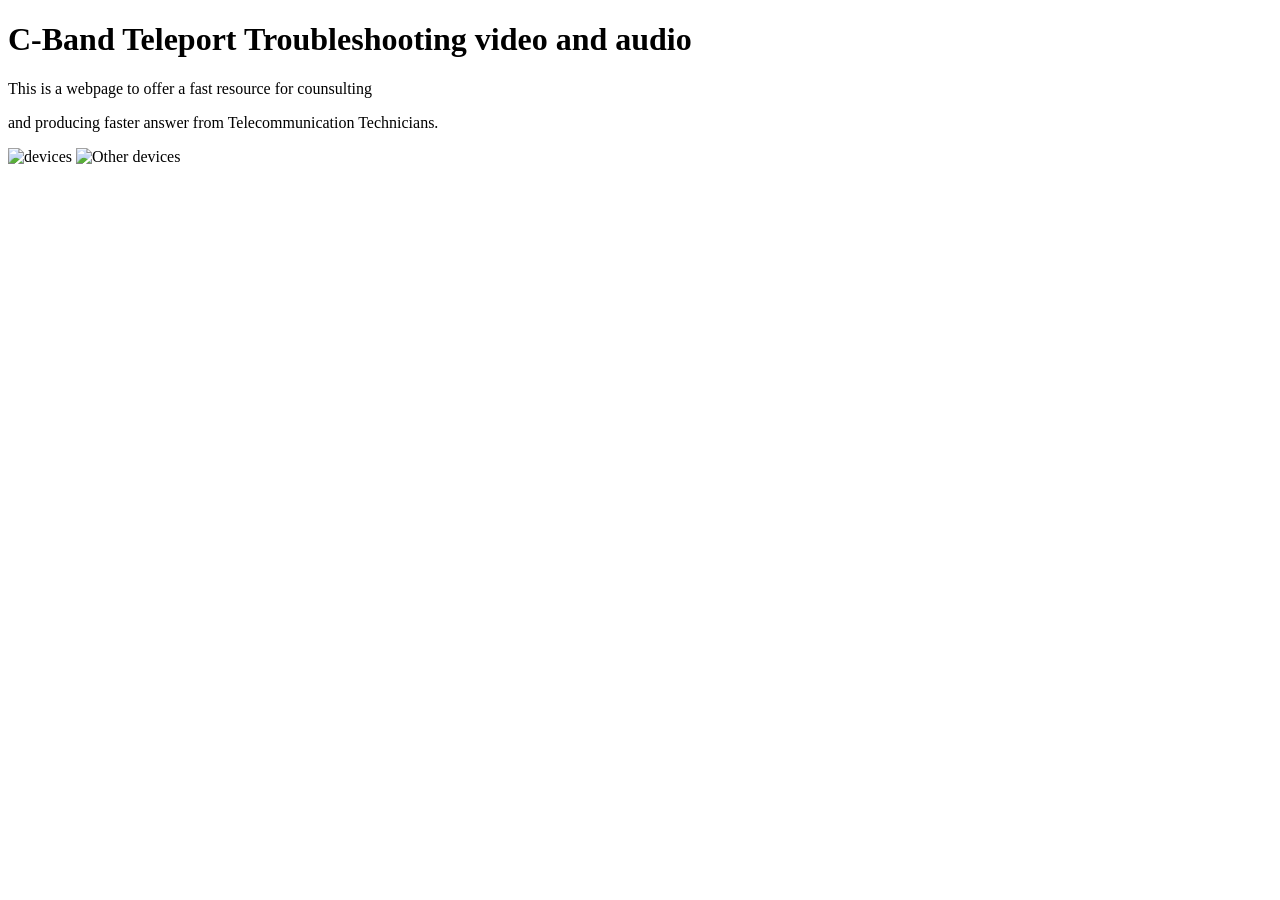
==== index.html @ 608f857e "feat: initial project setup and directory structure for week 2" ====
<!doctype html>
<html lang="en">
  <head>
    <meta charset="UTF-8" />
    <meta name="viewport" content="width=device-width, initial-scale=1.0" />
    <title>C-Band Teleport Troubleshooting video and audio</title>

    <link rel="preconnect" href="https://fonts.googleapis.com" />
    <link rel="preconnect" href="https://fonts.gstatic.com" crossorigin />
    <link
      href="https://fonts.googleapis.com/css2?family=Inter:wght@400;600;700&display=swap"
      rel="stylesheet"
    />

    <link rel="stylesheet" href="./src/css/variables.css" />
    <link rel="stylesheet" href="./src/css/main.css" />
  </head>
  <body>
    <h1>C-Band Teleport Troubleshooting video and audio</h1>
    <p>This is a webpage to offer a fast resource for counsulting</p>
    <p>and producing faster answer from Telecommunication Technicians.</p>

    <img src="./public/assets/images/xxx.jpg" alt="devices" />
    <img src="./public/assets/images/xx1,jpg" alt="Other devices" />
  </body>
</html>
---- src/css/variables.css ----
:root {
    --font-primary: 'Inter', sans-serif;
    --bg-dark: #0A192F;
    --card-bg: #1E293B;
    --text-light: #F8FAFC;
    --accent-blue: #0EA5E9;
    --status-ok: #10B981;
    --status-warning: #F59E0B;
    --status-error: #EF4444;
}
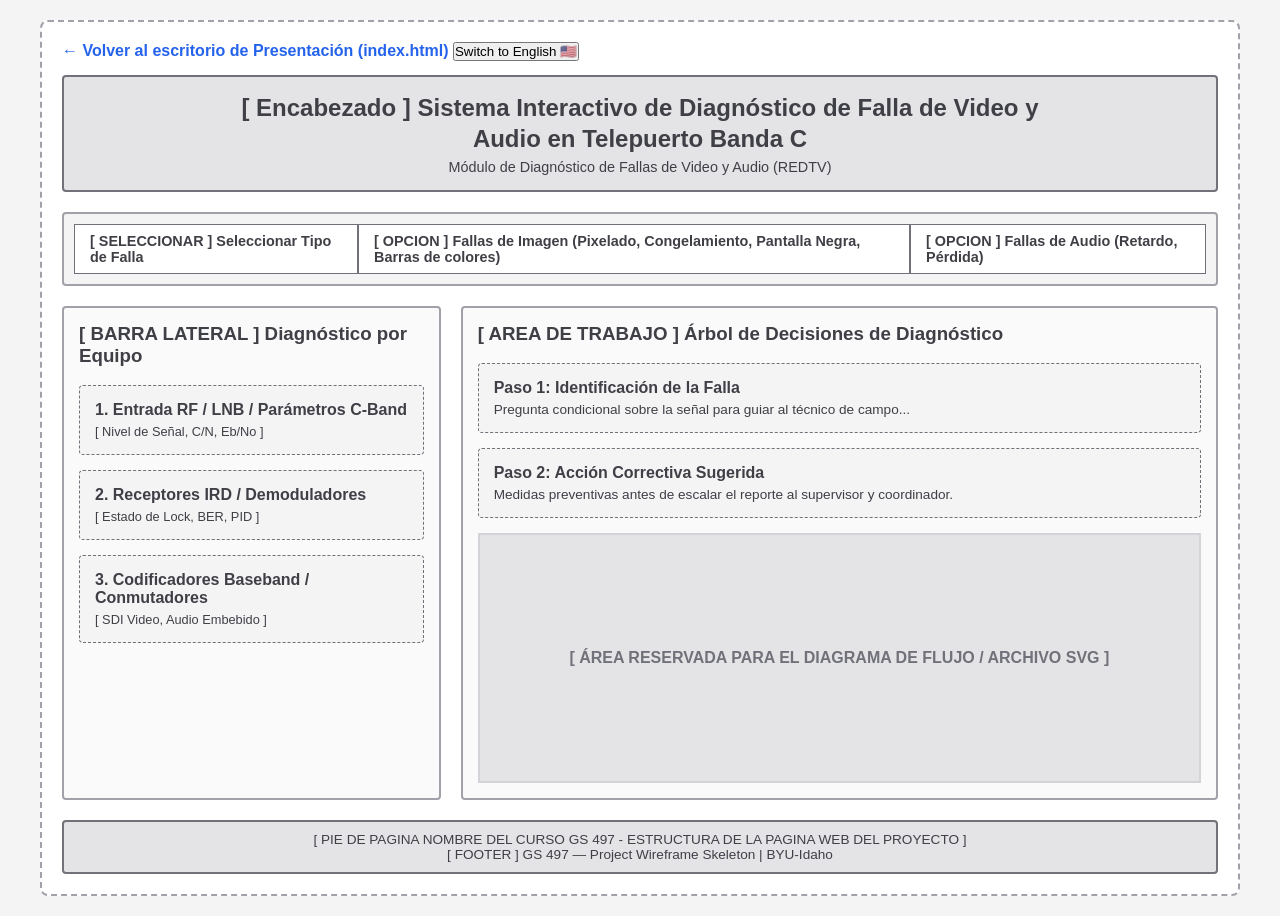
==== commit 8f8111fb: "fix: update index.html with complete wireframe and styles" ====
--- a/index.html
+++ b/index.html
@@ -1,26 +1,217 @@
 <!doctype html>
-<html lang="en">
+<html lang="es">
   <head>
     <meta charset="UTF-8" />
     <meta name="viewport" content="width=device-width, initial-scale=1.0" />
-    <title>C-Band Teleport Troubleshooting video and audio</title>
-
-    <link rel="preconnect" href="https://fonts.googleapis.com" />
-    <link rel="preconnect" href="https://fonts.gstatic.com" crossorigin />
-    <link
-      href="https://fonts.googleapis.com/css2?family=Inter:wght@400;600;700&display=swap"
-      rel="stylesheet"
-    />
-
-    <link rel="stylesheet" href="./src/css/variables.css" />
-    <link rel="stylesheet" href="./src/css/main.css" />
+    <title>Wireframe / Skeleton Layout — C-Band Teleport Webpage</title>
+    <link rel="stylesheet" href="./src/css/framestyle.css" />
   </head>
   <body>
-    <h1>C-Band Teleport Troubleshooting video and audio</h1>
-    <p>This is a webpage to offer a fast resource for counsulting</p>
-    <p>and producing faster answer from Telecommunication Technicians.</p>
-
-    <img src="./public/assets/images/xxx.jpg" alt="devices" />
-    <img src="./public/assets/images/xx1,jpg" alt="Other devices" />
+    <div class="wireframe-container">
+      <!-- Barra Superior: Enlace y Botón Conmutador de Idioma -->
+      <div class="top-bar">
+        <a
+          href="./index.html"
+          class="back-link"
+          data-es="&larr; Volver al escritorio de Presentación (index.html)"
+          data-en="&larr; Back to Presentation Dashboard (index.html)"
+          >&larr; Volver al Dashboard de Presentación (index.html)</a
+        >
+
+        <button id="lang-toggle" class="lang-btn">Switch to English 🇺🇸</button>
+      </div>
+
+      <!-- Encabezado Principal -->
+      <header>
+        <h2
+          data-es="[ Encabezado ] Sistema Interactivo de Diagnóstico de Falla de Video y Audio en Telepuerto Banda C"
+          data-en="[ HEADER ] C-Band Teleport Interactive Troubleshooting of Video and Audio System"
+        >
+          [ HEADER ] Sistema Interactivo de Diagnóstico de Telepuerto Banda C
+        </h2>
+        <p
+          style="font-size: 0.9rem; margin-top: 5px"
+          data-es="Módulo de Diagnóstico de Fallas de Video y Audio (REDTV)"
+          data-en="Video & Audio Fault Diagnostics Module (REDTV)"
+        >
+          Módulo de Diagnóstico de Fallas de Video y Audio (REDTV)
+        </p>
+      </header>
+
+      <!-- Barra de Navegación / Categorías -->
+      <nav>
+        <div
+          class="nav-item"
+          data-es="[ SELECCIONAR ] Seleccionar Tipo de Falla"
+          data-en="[ SELECTOR ] Select Fault Type"
+        >
+          [ SELECTOR ] Seleccionar Tipo de Falla
+        </div>
+        <div
+          class="nav-item"
+          data-es="[ OPCION ] Fallas de Imagen (Pixelado, Congelamiento, Pantalla Negra, Barras de colores)"
+          data-en="[ OPTION ] Image Faults (Pixelation, Frozen, Black Screen, Color Bars)"
+        >
+          [ OPTION ] Fallas de Imagen (Pixelado, Congelamiento, Pantalla Negra)
+        </div>
+        <div
+          class="nav-item"
+          data-es="[ OPCION ] Fallas de Audio (Retardo, Pérdida)"
+          data-en="[ OPTION ] Audio Faults (Delay, Loss)"
+        >
+          [ OPTION ] Fallas de Audio (Retardo, Pérdida)
+        </div>
+      </nav>
+
+      <!-- Estructura Principal -->
+      <div class="main-grid">
+        <!-- Panel Izquierdo: Selección de Equipo RF / Baseband -->
+        <aside class="sidebar">
+          <h3
+            data-es="[ BARRA LATERAL ] Diagnóstico por Equipo"
+            data-en="[ SIDEBAR ] Equipment Diagnostics"
+          >
+            [ SIDEBAR ] Diagnóstico por Equipo
+          </h3>
+          <br />
+          <div class="wireframe-box">
+            <strong
+              data-es="1. Entrada RF / LNB / Parámetros C-Band"
+              data-en="1. RF Input / LNB / C-Band Parameters"
+              >1. Entrada RF / LNB / Parámetros C-Band</strong
+            >
+            <p
+              style="font-size: 0.8rem; margin-top: 5px"
+              data-es="[ Nivel de Señal, C/N, Eb/No ]"
+              data-en="[ Signal Level, C/N, Eb/No ]"
+            >
+              [ Nivel de Señal, C/N, Eb/No ]
+            </p>
+          </div>
+          <div class="wireframe-box">
+            <strong
+              data-es="2. Receptores IRD / Demoduladores"
+              data-en="2. IRD Receivers / Demodulators"
+              >2. Receptores IRD / Demoduladores</strong
+            >
+            <p
+              style="font-size: 0.8rem; margin-top: 5px"
+              data-es="[ Estado de Lock, BER, PID ]"
+              data-en="[ Lock Status, BER, PID ]"
+            >
+              [ Estado de Lock, BER, PID ]
+            </p>
+          </div>
+          <div class="wireframe-box">
+            <strong
+              data-es="3. Codificadores Baseband / Conmutadores"
+              data-en="3. Baseband Encoders / Switches"
+              >3. Codificadores Baseband / Conmutadores</strong
+            >
+            <p
+              style="font-size: 0.8rem; margin-top: 5px"
+              data-es="[ SDI Video, Audio Embebido ]"
+              data-en="[ SDI Video, Embedded Audio ]"
+            >
+              [ SDI Video, Audio Embebido ]
+            </p>
+          </div>
+        </aside>
+
+        <!-- Área Central: Flujo Interactivo de Diagnóstico -->
+        <main class="content-area">
+          <h3
+            data-es="[ AREA DE TRABAJO ] Árbol de Decisiones de Diagnóstico"
+            data-en="[ WORKFLOW AREA ] Decision Tree Workflow"
+          >
+            [ WORKFLOW AREA ] Árbol de Decisiones de Diagnóstico
+          </h3>
+          <br />
+          <div class="wireframe-box">
+            <h4
+              data-es="Paso 1: Identificación de la Falla"
+              data-en="Step 1: Fault Identification"
+            >
+              Paso 1: Identificación de la Falla
+            </h4>
+            <p
+              style="font-size: 0.85rem; margin-top: 5px"
+              data-es="Pregunta condicional sobre la señal para guiar al técnico de campo..."
+              data-en="Conditional signal question to guide the field technician..."
+            >
+              Pregunta condicional sobre la señal para guiar al técnico de
+              campo...
+            </p>
+          </div>
+
+          <div class="wireframe-box">
+            <h4
+              data-es="Paso 2: Acción Correctiva Sugerida"
+              data-en="Step 2: Suggested Corrective Action"
+            >
+              Paso 2: Acción Correctiva Sugerida
+            </h4>
+            <p
+              style="font-size: 0.85rem; margin-top: 5px"
+              data-es="Medidas preventivas antes de escalar el reporte al supervisor y coordinador."
+              data-en="Preventive measures prior to escalating issue to supervision."
+            >
+              Medidas preventivas antes de escalar el reporte al supervisor y
+              coordinador.
+            </p>
+          </div>
+
+          <!-- Espacio Reservado para el Diagrama -->
+          <div
+            class="diagram-placeholder"
+            data-es="[ ÁREA RESERVADA PARA EL DIAGRAMA DE FLUJO / ARCHIVO SVG ]"
+            data-en="[ RESERVED AREA FOR FLOWCHART DIAGRAM / SVG FILE ]"
+          >
+            [ ÁREA RESERVADA PARA EL DIAGRAMA DE FLUJO / ARCHIVO SVG ]
+          </div>
+        </main>
+      </div>
+
+      <!-- Pie de Página -->
+      <footer>
+        <div
+          class="footer"
+          data-es="[ PIE DE PAGINA NOMBRE DEL CURSO GS 497 - ESTRUCTURA DE LA PAGINA WEB DEL PROYECTO ]"
+          data-en="[ FOOTER NAME OF COURSE GS 497 - PROJECT WIREFRAME SKELETON ]"
+        ></div>
+        [ FOOTER ] GS 497 — Project Wireframe Skeleton | BYU-Idaho
+      </footer>
+    </div>
+
+    <!-- Script de Cambio Dinámico de Idioma -->
+    <script>
+      const toggleBtn = document.getElementById("lang-toggle");
+      let currentLang = localStorage.getItem("appLanguage") || "es";
+
+      function updateLanguage(lang) {
+        const translatableElements =
+          document.querySelectorAll("[data-es][data-en]");
+        translatableElements.forEach((el) => {
+          el.innerHTML = el.getAttribute(`data-${lang}`);
+        });
+
+        if (lang === "es") {
+          toggleBtn.textContent = "Switch to English 🇺🇸";
+        } else {
+          toggleBtn.textContent = "Cambiar a Español 🇻🇪";
+        }
+
+        localStorage.setItem("appLanguage", lang);
+      }
+
+      // Inicialización
+      updateLanguage(currentLang);
+
+      // Evento del botón
+      toggleBtn.addEventListener("click", () => {
+        currentLang = currentLang === "es" ? "en" : "es";
+        updateLanguage(currentLang);
+      });
+    </script>
   </body>
 </html>
--- a/src/css/framestyle.css
+++ b/src/css/framestyle.css
@@ -0,0 +1,112 @@
+* {
+  box-sizing: border-box;
+  margin: 0;
+  padding: 0;
+  font-family: Arial, Helvetica, sans-serif;
+}
+
+body {
+  background-color: #f4f4f5;
+  color: #3f3f46;
+  padding: 20px;
+}
+
+.wireframe-container {
+  max-width: 1200px;
+  margin: 0 auto;
+  background: #ffffff;
+  border: 2px dashed #a1a1aa;
+  padding: 20px;
+  border-radius: 8px;
+}
+
+header {
+  border: 2px solid #71717a;
+  padding: 15px;
+  text-align: center;
+  background-color: #e4e4e7;
+  margin-bottom: 20px;
+  border-radius: 4px;
+}
+
+header h2 {
+    max-width: 800px; 
+    margin: 0 auto;   
+    line-height: 1.3;
+}
+
+nav {
+  display: flex;
+  justify-content: space-between;
+  border: 2px solid #a1a1aa;
+  padding: 10px;
+  background-color: #f4f4f5;
+  margin-bottom: 20px;
+  border-radius: 4px;
+}
+
+.nav-item {
+  border: 1px solid #71717a;
+  padding: 8px 15px;
+  background-color: #ffffff;
+  font-size: 0.9rem;
+  font-weight: bold;
+}
+
+.main-grid {
+  display: grid;
+  grid-template-columns: 1fr 2fr;
+  gap: 20px;
+}
+
+.sidebar {
+  border: 2px solid #a1a1aa;
+  padding: 15px;
+  background-color: #fafafa;
+  border-radius: 4px;
+}
+
+.content-area {
+  border: 2px solid #a1a1aa;
+  padding: 15px;
+  background-color: #fafafa;
+  border-radius: 4px;
+}
+
+.wireframe-box {
+  border: 1px dashed #71717a;
+  background-color: #f4f4f5;
+  padding: 15px;
+  margin-bottom: 15px;
+  border-radius: 4px;
+}
+
+.diagram-placeholder {
+  border: 2px solid #d4d4d8;
+  height: 250px;
+  display: flex;
+  align-items: center;
+  justify-content: center;
+  background-color: #e4e4e7;
+  color: #71717a;
+  font-weight: bold;
+  margin-top: 15px;
+}
+
+footer {
+  margin-top: 20px;
+  border: 2px solid #71717a;
+  padding: 10px;
+  text-align: center;
+  background-color: #e4e4e7;
+  font-size: 0.85rem;
+  border-radius: 4px;
+}
+
+.back-link {
+  display: inline-block;
+  margin-bottom: 15px;
+  color: #2563eb;
+  text-decoration: none;
+  font-weight: bold;
+}
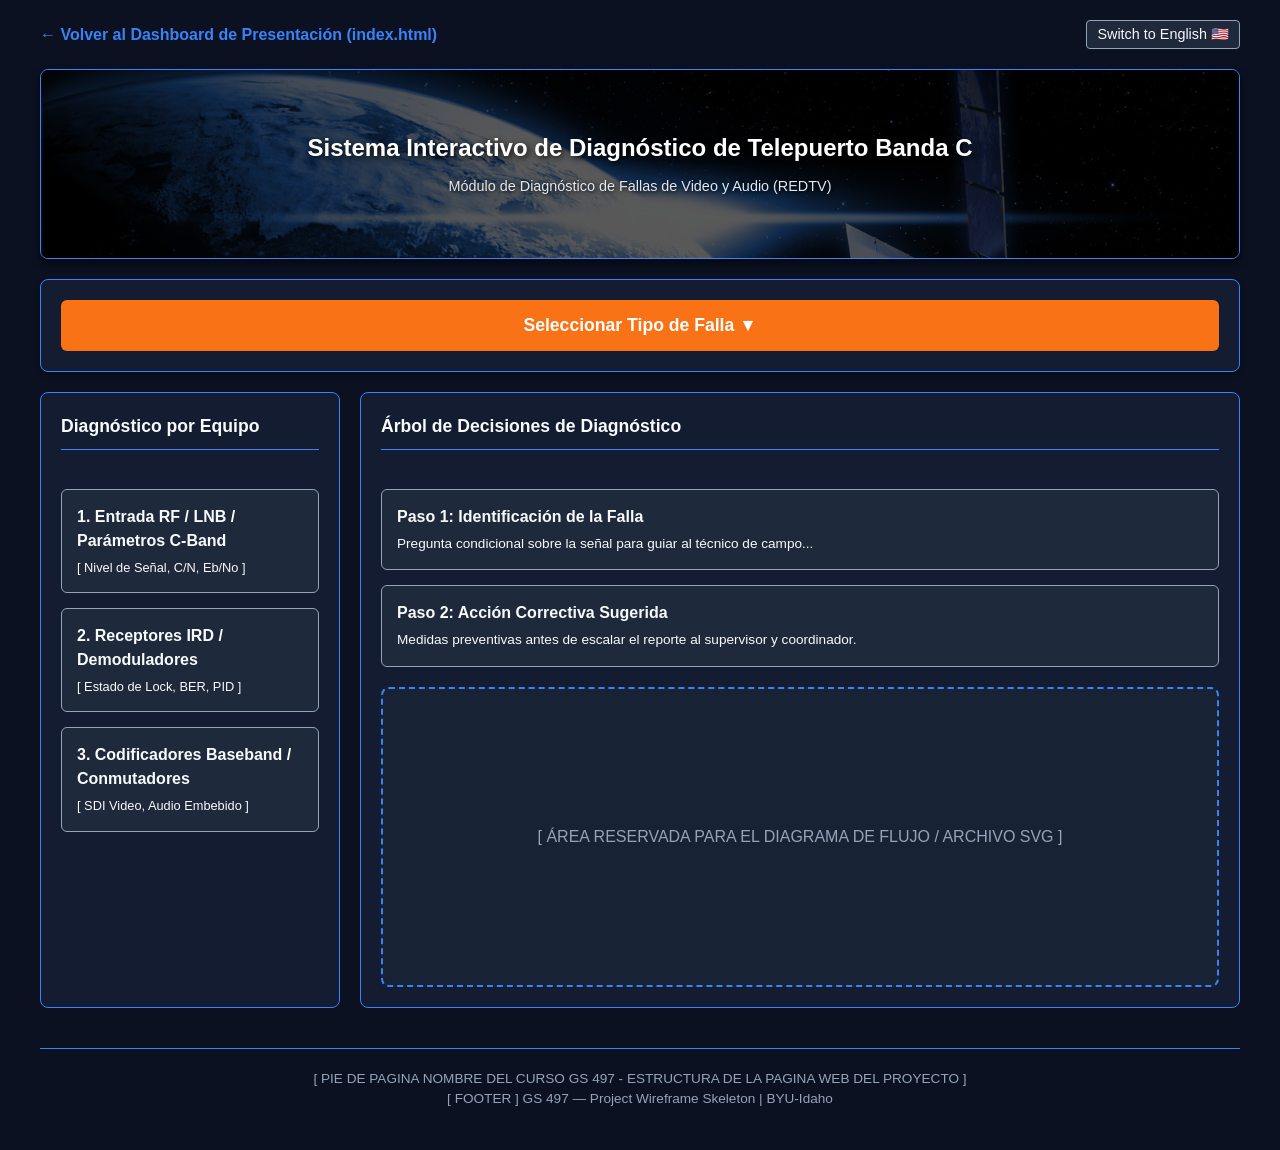
==== commit 66dc65c5: "Improving tree design and diagrams" ====
--- a/index.html
+++ b/index.html
@@ -4,7 +4,7 @@
     <meta charset="UTF-8" />
     <meta name="viewport" content="width=device-width, initial-scale=1.0" />
     <title>Wireframe / Skeleton Layout — C-Band Teleport Webpage</title>
-    <link rel="stylesheet" href="./src/css/framestyle.css" />
+    <link rel="stylesheet" href="./src/css/indexstyle.css" />
   </head>
   <body>
     <div class="wireframe-container">
@@ -13,7 +13,7 @@
         <a
           href="./index.html"
           class="back-link"
-          data-es="&larr; Volver al escritorio de Presentación (index.html)"
+          data-es="&larr; Volver al Dashboard de Presentación (index.html)"
           data-en="&larr; Back to Presentation Dashboard (index.html)"
           >&larr; Volver al Dashboard de Presentación (index.html)</a
         >
@@ -23,43 +23,163 @@
 
       <!-- Encabezado Principal -->
       <header>
-        <h2
-          data-es="[ Encabezado ] Sistema Interactivo de Diagnóstico de Falla de Video y Audio en Telepuerto Banda C"
-          data-en="[ HEADER ] C-Band Teleport Interactive Troubleshooting of Video and Audio System"
+        <!-- Imagen insertada en el HTML -->
+        <img
+          src="public/assets/images/imagen-satelital.jpg"
+          alt="Satélite y Tierra"
+          class="imagen-fondo-header"
+        />
+
+        <!-- Contenedor para el texto por encima de la imagen -->
+        <div class="contenido-header">
+          <h2
+            data-es="Sistema Interactivo de Diagnóstico de Telepuerto Banda C"
+            data-en="C-Band Teleport Interactive Troubleshooting of Video and Audio System"
+          >
+            [ HEADER ] Sistema Interactivo de Diagnóstico de Telepuerto Banda C
+          </h2>
+          <p
+            style="font-size: 0.9rem; margin-top: 5px"
+            data-es="Módulo de Diagnóstico de Fallas de Video y Audio (REDTV)"
+            data-en="Video & Audio Fault Diagnostics Module (REDTV)"
+          >
+            Módulo de Diagnóstico de Fallas de Video y Audio (REDTV)
+          </p>
+        </div>
+      </header>
+
+      <!-- Barra de Navegación / Selector de Fallas Interactivo -->
+      <nav class="dynamic-nav">
+        <!-- Botón Principal -->
+        <button
+          id="btn-start-selector"
+          class="nav-item main-selector"
+          onclick="toggleMenu('menu-step-1')"
+          data-es="Seleccionar Tipo de Falla ▼"
+          data-en="Select Fault Type ▼"
         >
-          [ HEADER ] Sistema Interactivo de Diagnóstico de Telepuerto Banda C
-        </h2>
-        <p
-          style="font-size: 0.9rem; margin-top: 5px"
-          data-es="Módulo de Diagnóstico de Fallas de Video y Audio (REDTV)"
-          data-en="Video & Audio Fault Diagnostics Module (REDTV)"
-        >
-          Módulo de Diagnóstico de Fallas de Video y Audio (REDTV)
-        </p>
-      </header>
-
-      <!-- Barra de Navegación / Categorías -->
-      <nav>
-        <div
-          class="nav-item"
-          data-es="[ SELECCIONAR ] Seleccionar Tipo de Falla"
-          data-en="[ SELECTOR ] Select Fault Type"
-        >
-          [ SELECTOR ] Seleccionar Tipo de Falla
-        </div>
-        <div
-          class="nav-item"
-          data-es="[ OPCION ] Fallas de Imagen (Pixelado, Congelamiento, Pantalla Negra, Barras de colores)"
-          data-en="[ OPTION ] Image Faults (Pixelation, Frozen, Black Screen, Color Bars)"
-        >
-          [ OPTION ] Fallas de Imagen (Pixelado, Congelamiento, Pantalla Negra)
-        </div>
-        <div
-          class="nav-item"
-          data-es="[ OPCION ] Fallas de Audio (Retardo, Pérdida)"
-          data-en="[ OPTION ] Audio Faults (Delay, Loss)"
-        >
-          [ OPTION ] Fallas de Audio (Retardo, Pérdida)
+          [ SELECCIONAR ] Seleccionar Tipo de Falla ▼
+        </button>
+
+        <!-- Paso 1: Canales o Radios -->
+        <div id="menu-step-1" class="dropdown-menu hidden">
+          <button
+            class="menu-btn"
+            onclick="selectStep('menu-step-2-canales')"
+            data-es="Canales"
+            data-en="Channels"
+          >
+            Canales
+          </button>
+          <button
+            class="menu-btn"
+            onclick="selectStep('menu-step-2-radios')"
+            data-es="Radios"
+            data-en="Radios"
+          >
+            Radios
+          </button>
+        </div>
+
+        <!-- Paso 2 (Canales): Televen, CCS Movie, CCS Documental -->
+        <div id="menu-step-2-canales" class="dropdown-menu hidden">
+          <p
+            class="menu-label"
+            data-es="Seleccione el Canal:"
+            data-en="Select Channel:"
+          >
+            Seleccione el Canal:
+          </p>
+          <button
+            class="menu-btn"
+            onclick="setChannelAndStep('Televen', 'menu-step-3-tipo-senal')"
+            data-es="Televen"
+            data-en="Televen"
+          >
+            Televen
+          </button>
+          <button
+            class="menu-btn"
+            onclick="setChannelAndStep('CCS_Movie', 'menu-step-3-tipo-senal')"
+            data-es="CCS Movie"
+            data-en="CCS Movie"
+          >
+            CCS Movie
+          </button>
+          <button
+            class="menu-btn"
+            onclick="
+              setChannelAndStep('CCS_Documental', 'menu-step-3-tipo-senal')
+            "
+            data-es="CCS Documental"
+            data-en="CCS Documental"
+          >
+            CCS Documental
+          </button>
+        </div>
+
+        <!-- Paso 3: Selección de Tipo de Señal (Video o Audio) -->
+        <div id="menu-step-3-tipo-senal" class="dropdown-menu hidden">
+          <p
+            class="menu-label"
+            data-es="Seleccione el Tipo de Señal:"
+            data-en="Select Signal Type:"
+          >
+            Seleccione el Tipo de Señal:
+          </p>
+          <button
+            class="menu-btn"
+            onclick="setSignalAndStep('Video', 'menu-step-4-plataforma')"
+            data-es="Video"
+            data-en="Video"
+          >
+            Video
+          </button>
+          <button
+            class="menu-btn"
+            onclick="setSignalAndStep('Audio', 'menu-step-4-plataforma')"
+            data-es="Audio"
+            data-en="Audio"
+          >
+            Audio
+          </button>
+        </div>
+
+        <!-- Paso 4: Plataforma (Satelital o Contribución) -> Ejecución Final -->
+        <div id="menu-step-4-plataforma" class="dropdown-menu hidden">
+          <p
+            class="menu-label"
+            data-es="Seleccione la Plataforma:"
+            data-en="Select Platform:"
+          >
+            Seleccione la Plataforma:
+          </p>
+          <button
+            class="menu-btn final-action"
+            onclick="finalizeSelection('Satelital')"
+            data-es="Satelital (Internacional)"
+            data-en="Satellite (International)"
+          >
+            Satelital (Internacional)
+          </button>
+          <button
+            class="menu-btn final-action"
+            onclick="finalizeSelection('Contribucion')"
+            data-es="Contribución (Nacional)"
+            data-en="Contribution (National)"
+          >
+            Contribución (Nacional)
+          </button>
+        </div>
+
+        <!-- Paso 2 (Radios): (Opciones futuras) -->
+        <div id="menu-step-2-radios" class="dropdown-menu hidden">
+          <p
+            data-es="Opciones de Radio en desarrollo..."
+            data-en="Radio options in development..."
+          >
+            Opciones de Radio en desarrollo...
+          </p>
         </div>
       </nav>
 
@@ -67,11 +187,8 @@
       <div class="main-grid">
         <!-- Panel Izquierdo: Selección de Equipo RF / Baseband -->
         <aside class="sidebar">
-          <h3
-            data-es="[ BARRA LATERAL ] Diagnóstico por Equipo"
-            data-en="[ SIDEBAR ] Equipment Diagnostics"
-          >
-            [ SIDEBAR ] Diagnóstico por Equipo
+          <h3 data-es="Diagnóstico por Equipo" data-en="Equipment Diagnostics">
+            [ BARRA LATERAL ] Diagnóstico por Equipo
           </h3>
           <br />
           <div class="wireframe-box">
@@ -113,7 +230,7 @@
               data-es="[ SDI Video, Audio Embebido ]"
               data-en="[ SDI Video, Embedded Audio ]"
             >
-              [ SDI Video, Audio Embebido ]
+              [ SDI Video, Embedded Audio ]
             </p>
           </div>
         </aside>
@@ -121,10 +238,10 @@
         <!-- Área Central: Flujo Interactivo de Diagnóstico -->
         <main class="content-area">
           <h3
-            data-es="[ AREA DE TRABAJO ] Árbol de Decisiones de Diagnóstico"
-            data-en="[ WORKFLOW AREA ] Decision Tree Workflow"
-          >
-            [ WORKFLOW AREA ] Árbol de Decisiones de Diagnóstico
+            data-es="Árbol de Decisiones de Diagnóstico"
+            data-en="Decision Tree Workflow"
+          >
+            [ AREA DE TRABAJO ] Árbol de Decisiones de Diagnóstico
           </h3>
           <br />
           <div class="wireframe-box">
@@ -161,13 +278,27 @@
             </p>
           </div>
 
-          <!-- Espacio Reservado para el Diagrama -->
-          <div
-            class="diagram-placeholder"
-            data-es="[ ÁREA RESERVADA PARA EL DIAGRAMA DE FLUJO / ARCHIVO SVG ]"
-            data-en="[ RESERVED AREA FOR FLOWCHART DIAGRAM / SVG FILE ]"
-          >
-            [ ÁREA RESERVADA PARA EL DIAGRAMA DE FLUJO / ARCHIVO SVG ]
+          <!-- Espacio Reservado para el Diagrama con soporte de Imagen Automática -->
+          <div class="diagram-placeholder">
+            <p
+              id="placeholder-text"
+              data-es="[ ÁREA RESERVADA PARA EL DIAGRAMA DE FLUJO / ARCHIVO SVG ]"
+              data-en="[ RESERVED AREA FOR FLOWCHART DIAGRAM / SVG FILE ]"
+            >
+              [ ÁREA RESERVADA PARA EL DIAGRAMA DE FLUJO / ARCHIVO SVG ]
+            </p>
+            <img
+              id="diagram-image"
+              src=""
+              alt="Diagrama de Canal"
+              style="
+                display: none;
+                max-width: 100%;
+                height: auto;
+                margin-top: 10px;
+                border-radius: 4px;
+              "
+            />
           </div>
         </main>
       </div>
@@ -183,11 +314,30 @@
       </footer>
     </div>
 
-    <!-- Script de Cambio Dinámico de Idioma -->
+    <!-- Script de Lógica Interactiva, Bilingüe y de Diccionario de Imágenes -->
     <script>
       const toggleBtn = document.getElementById("lang-toggle");
       let currentLang = localStorage.getItem("appLanguage") || "es";
 
+      // Variables temporales para rastrear la selección actual
+      let selectedChannel = "";
+      let selectedSignal = "";
+
+      // Diccionario de imágenes asociadas a cada combinación única
+      const diagramImages = {
+        Televen_Video_Contribucion: "public/assets/images/televen.jpeg",
+        Televen_Audio_Contribucion: "public/assets/images/televen.jpeg",
+
+        CCS_Movie_Video_Contribucion: "public/assets/images/ccsmovie.jpeg",
+        CCS_Movie_Audio_Contribucion: "public/assets/images/ccsmovie.jpeg",
+
+        CCS_Documental_Video_Contribucion:
+          "public/assets/images/ccsdocumental.jpeg",
+        CCS_Documental_Audio_Contribucion:
+          "public/assets/images/ccsdocumental.jpeg",
+      };
+
+      // 1. Lógica Bilingüe
       function updateLanguage(lang) {
         const translatableElements =
           document.querySelectorAll("[data-es][data-en]");
@@ -200,18 +350,72 @@
         } else {
           toggleBtn.textContent = "Cambiar a Español 🇻🇪";
         }
-
         localStorage.setItem("appLanguage", lang);
       }
 
-      // Inicialización
-      updateLanguage(currentLang);
-
-      // Evento del botón
       toggleBtn.addEventListener("click", () => {
         currentLang = currentLang === "es" ? "en" : "es";
         updateLanguage(currentLang);
       });
+
+      // 2. Lógica del Árbol Interactivo
+      function hideAllMenus() {
+        const menus = document.querySelectorAll(".dropdown-menu");
+        menus.forEach((menu) => menu.classList.add("hidden"));
+      }
+
+      function toggleMenu(menuId) {
+        const menu = document.getElementById(menuId);
+        if (menu.classList.contains("hidden")) {
+          hideAllMenus();
+          menu.classList.remove("hidden");
+        } else {
+          hideAllMenus();
+        }
+      }
+
+      function selectStep(nextMenuId) {
+        hideAllMenus();
+        document.getElementById(nextMenuId).classList.remove("hidden");
+        updateLanguage(currentLang);
+      }
+
+      function setChannelAndStep(channelName, nextMenuId) {
+        selectedChannel = channelName;
+        selectStep(nextMenuId);
+      }
+
+      function setSignalAndStep(signalName, nextMenuId) {
+        selectedSignal = signalName;
+        selectStep(nextMenuId);
+      }
+
+      function finalizeSelection(platformName) {
+        hideAllMenus();
+
+        const key = `${selectedChannel}_${selectedSignal}_${platformName}`;
+        const imagePath = diagramImages[key];
+        const diagramDiv = document.querySelector(".diagram-placeholder");
+        const placeholderText = document.getElementById("placeholder-text");
+        const diagramImage = document.getElementById("diagram-image");
+
+        const titleText =
+          currentLang === "es" ? "Diagrama Solicitado:" : "Requested Diagram:";
+
+        if (imagePath) {
+          placeholderText.innerHTML = `<span style="color: var(--naranja-boton); font-size: 1.1rem;">${titleText}<br/><b>${selectedChannel} - ${selectedSignal} (${platformName})</b></span>`;
+          diagramImage.src = imagePath;
+          diagramImage.style.display = "block";
+        } else {
+          placeholderText.innerHTML = `<span style="color: var(--naranja-boton); font-size: 1.1rem;">${titleText}<br/><b>${selectedChannel} - ${selectedSignal} (${platformName})</b></span><br/><br/>[ Imagen pendiente de asociar en la ruta: ${key} ]`;
+          diagramImage.style.display = "none";
+        }
+
+        diagramDiv.style.borderColor = "var(--naranja-boton)";
+      }
+
+      // Inicialización al cargar la página
+      updateLanguage(currentLang);
     </script>
   </body>
 </html>
--- a/src/css/indexstyle.css
+++ b/src/css/indexstyle.css
@@ -0,0 +1,284 @@
+/* =========================================
+   VARIABLES DE COLOR Y TEMA
+   ========================================= */
+:root {
+  --bg-body: #0b1121; /* Fondo general muy oscuro */
+  --bg-tarjeta: #131c31; /* Fondo de contenedores y sidebar */
+  --bg-caja: #1e293b; /* Fondo de los cuadros interiores */
+  --azul-interfaz: #3b82f6; /* Bordes y acentos azules */
+  --texto-principal: #f8fafc; /* Texto blanco/claro principal */
+  --texto-secundario: #94a3b8; /* Texto secundario grisáceo */
+  --naranja-boton: #f97316; /* Botones de acción principales */
+  --naranja-hover: #ea580c; /* Color al pasar el ratón por botones */
+}
+
+/* =========================================
+   RESETEO BÁSICO Y CUERPO
+   ========================================= */
+* {
+  margin: 0;
+  padding: 0;
+  box-sizing: border-box;
+  font-family: "Segoe UI", Tahoma, Geneva, Verdana, sans-serif;
+}
+
+body {
+  background-color: var(--bg-body);
+  color: var(--texto-principal);
+  line-height: 1.5;
+  padding: 20px;
+}
+
+.wireframe-container {
+  max-width: 1200px;
+  margin: 0 auto;
+}
+
+/* =========================================
+   BARRA SUPERIOR
+   ========================================= */
+.top-bar {
+  display: flex;
+  justify-content: space-between;
+  align-items: center;
+  margin-bottom: 20px;
+}
+
+.back-link {
+  color: var(--azul-interfaz);
+  text-decoration: none;
+  font-weight: bold;
+}
+
+.back-link:hover {
+  text-decoration: underline;
+}
+
+.lang-btn {
+  background-color: var(--bg-caja);
+  color: var(--texto-principal);
+  border: 1px solid var(--texto-secundario);
+  padding: 5px 10px;
+  border-radius: 4px;
+  cursor: pointer;
+  font-size: 0.9rem;
+}
+
+.lang-btn:hover {
+  background-color: var(--azul-interfaz);
+  border-color: var(--azul-interfaz);
+}
+
+/* =========================================
+   ENCABEZADO CON IMAGEN DE FONDO
+   ========================================= */
+header {
+  position: relative;
+  overflow: hidden;
+  border: 1px solid var(--azul-interfaz);
+  padding: 60px 20px;
+  text-align: center;
+  margin-bottom: 20px;
+  border-radius: 8px;
+  box-shadow: 0 4px 8px rgba(0, 0, 0, 0.6);
+  display: flex;
+  align-items: center;
+  justify-content: center;
+}
+
+.imagen-fondo-header {
+  position: absolute;
+  top: 0;
+  left: 0;
+  width: 100%;
+  height: 100%;
+  object-fit: cover;
+  object-position: center 20%;
+  z-index: 1;
+  filter: brightness(0.35); /* Oscurece la imagen para resaltar el texto */
+}
+
+.contenido-header {
+  position: relative;
+  z-index: 2; /* Fuerza el texto a estar sobre la imagen */
+}
+
+.contenido-header h2 {
+  color: #ffffff;
+  text-shadow: 2px 2px 6px rgba(0, 0, 0, 0.9);
+  font-size: 1.5rem;
+  margin-bottom: 10px;
+}
+
+.contenido-header p {
+  color: #e2e8f0;
+  text-shadow: 1px 1px 4px rgba(0, 0, 0, 0.9);
+}
+
+/* =========================================
+   MENÚ DE NAVEGACIÓN INTERACTIVO (ÁRBOL)
+   ========================================= */
+.dynamic-nav {
+  position: relative;
+  background-color: var(--bg-tarjeta);
+  padding: 20px;
+  border-radius: 8px;
+  border: 1px solid var(--azul-interfaz);
+  margin-bottom: 20px;
+  box-shadow: 0 4px 6px rgba(0, 0, 0, 0.3);
+}
+
+.main-selector {
+  width: 100%;
+  text-align: center;
+  font-size: 1.1rem;
+  background-color: var(--naranja-boton);
+  color: #fff;
+  border: none;
+  padding: 15px;
+  border-radius: 6px;
+  cursor: pointer;
+  font-weight: bold;
+  transition: background-color 0.2s ease;
+}
+
+.main-selector:hover {
+  background-color: var(--naranja-hover);
+}
+
+.dropdown-menu {
+  display: flex;
+  flex-wrap: wrap;
+  gap: 15px;
+  justify-content: center;
+  margin-top: 20px;
+  padding-top: 20px;
+  border-top: 1px dashed var(--azul-interfaz);
+  transition: all 0.3s ease;
+}
+
+.hidden {
+  display: none !important;
+}
+
+.menu-btn {
+  background-color: var(--bg-caja);
+  color: var(--texto-principal);
+  border: 1px solid var(--azul-interfaz);
+  padding: 12px 24px;
+  border-radius: 6px;
+  cursor: pointer;
+  font-weight: bold;
+  transition: all 0.2s ease;
+}
+
+.menu-btn:hover {
+  background-color: var(--azul-interfaz);
+  color: white;
+}
+
+.menu-btn.final-action {
+  background-color: var(--naranja-boton);
+  border-color: var(--naranja-boton);
+}
+
+.menu-btn.final-action:hover {
+  background-color: var(--naranja-hover);
+}
+
+.menu-label {
+  width: 100%;
+  text-align: center;
+  color: var(--texto-secundario);
+  font-size: 0.95rem;
+  margin-bottom: 5px;
+}
+
+/* =========================================
+   ESTRUCTURA DE CUADRÍCULA (MAIN GRID)
+   ========================================= */
+.main-grid {
+  display: grid;
+  grid-template-columns: 300px 1fr; /* Panel izquierdo fijo, contenido fluido */
+  gap: 20px;
+  margin-bottom: 20px;
+}
+
+@media (max-width: 768px) {
+  .main-grid {
+    grid-template-columns: 1fr; /* Una sola columna en móviles */
+  }
+}
+
+/* =========================================
+   PANEL IZQUIERDO Y ÁREA CENTRAL
+   ========================================= */
+.sidebar,
+.content-area {
+  background-color: var(--bg-tarjeta);
+  border: 1px solid var(--azul-interfaz);
+  border-radius: 8px;
+  padding: 20px;
+}
+
+.sidebar h3,
+.content-area h3 {
+  color: var(--texto-principal);
+  font-size: 1.1rem;
+  border-bottom: 1px solid var(--azul-interfaz);
+  padding-bottom: 10px;
+  margin-bottom: 15px;
+}
+
+.wireframe-box {
+  background-color: var(--bg-caja);
+  border: 1px solid var(--texto-secundario);
+  border-radius: 6px;
+  padding: 15px;
+  margin-bottom: 15px;
+}
+
+.wireframe-box strong,
+.wireframe-box h4 {
+  color: var(--texto-principal);
+}
+
+/* =========================================
+   MARCADOR Y VISOR DE DIAGRAMAS
+   ========================================= */
+.diagram-placeholder {
+  border: 2px dashed var(--azul-interfaz);
+  border-radius: 8px;
+  min-height: 300px;
+  display: flex;
+  flex-direction: column;
+  align-items: center;
+  justify-content: center;
+  text-align: center;
+  padding: 20px;
+  color: var(--texto-secundario);
+  background-color: rgba(30, 41, 59, 0.5); /* Semi transparente */
+  margin-top: 20px;
+  transition: border-color 0.3s ease;
+}
+
+.diagram-placeholder img {
+  max-width: 100%;
+  height: auto;
+  border-radius: 6px;
+  margin-top: 15px;
+  box-shadow: 0 4px 12px rgba(0, 0, 0, 0.5);
+  border: 1px solid var(--azul-interfaz);
+}
+
+/* =========================================
+   PIE DE PÁGINA
+   ========================================= */
+footer {
+  text-align: center;
+  padding: 20px;
+  color: var(--texto-secundario);
+  font-size: 0.85rem;
+  border-top: 1px solid var(--azul-interfaz);
+  margin-top: 40px;
+}
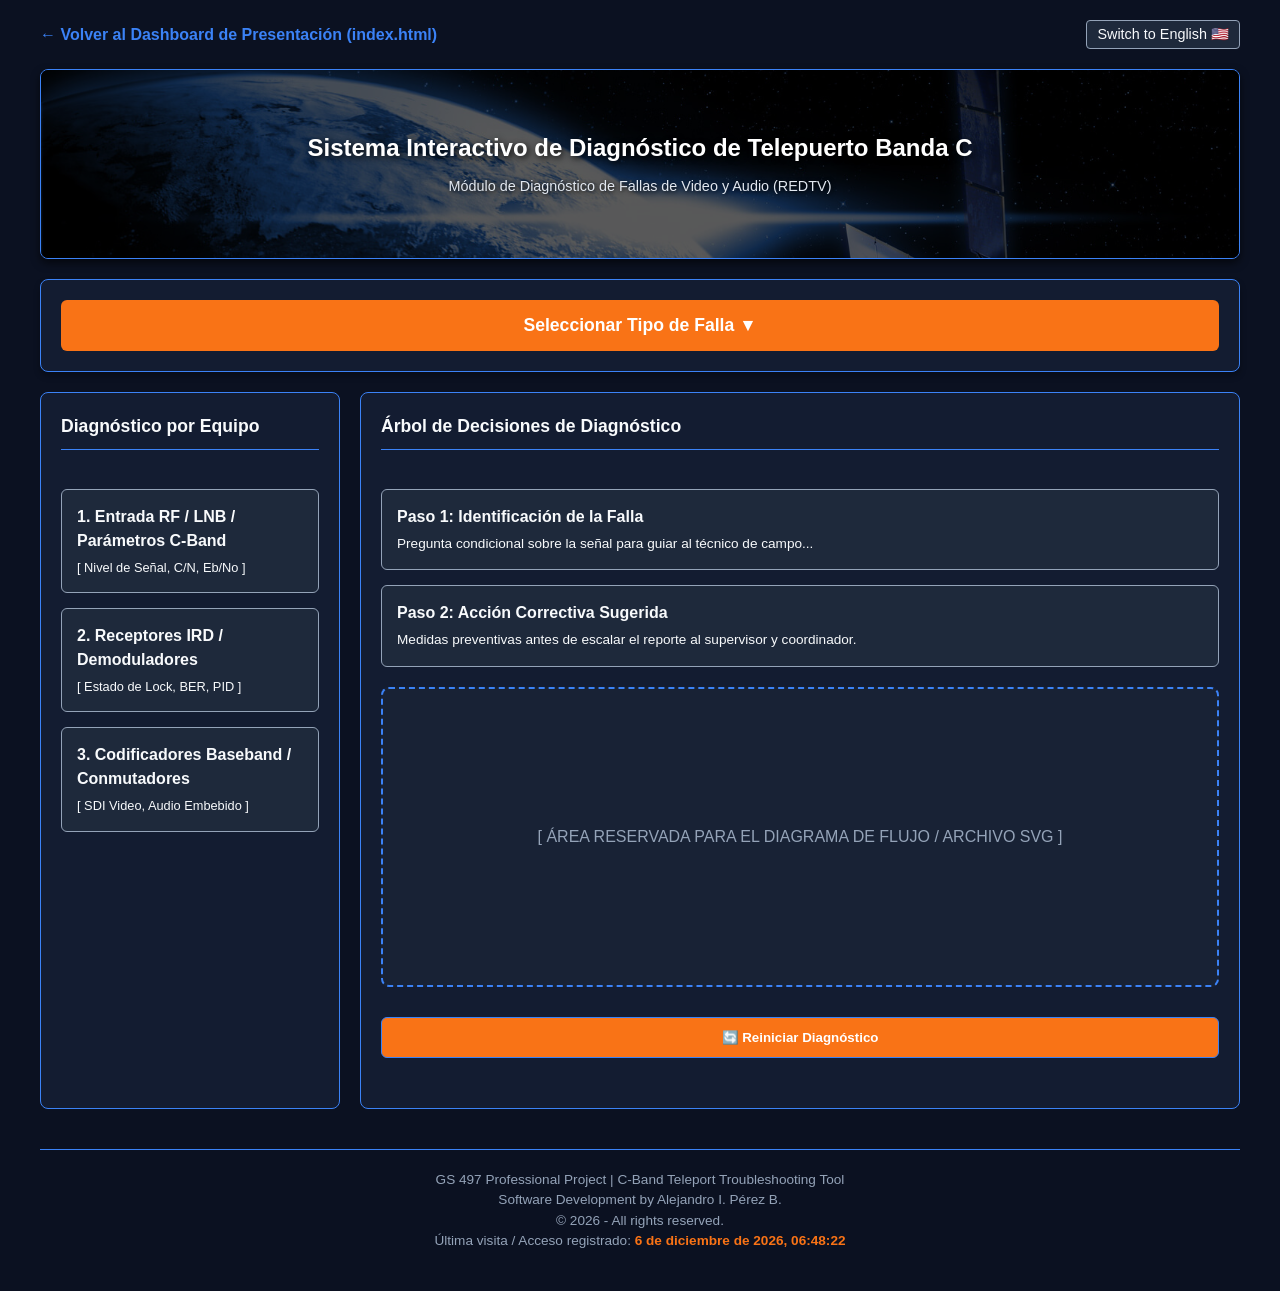
==== commit 7fdce2cd: "feat: add reset diagnosis button and update diagrams." ====
--- a/index.html
+++ b/index.html
@@ -300,22 +300,54 @@
               "
             />
           </div>
+          <div class="action-panel">
+            <button
+              id="reset-btn"
+              class="menu-btn"
+              style="background-color: var(--naranja-boton, #ff7a00); color: white; font-weight: bold; width: 100%; padding: 12px;"
+              onclick="resetDiagnosis()"
+              data-es="🔄 Reiniciar Diagnóstico"
+              data-en="🔄 Reset Diagnosis"
+            >
+              🔄 Reiniciar Diagnóstico
+            </button>
+          </div>
         </main>
       </div>
 
       <!-- Pie de Página -->
       <footer>
-        <div
-          class="footer"
-          data-es="[ PIE DE PAGINA NOMBRE DEL CURSO GS 497 - ESTRUCTURA DE LA PAGINA WEB DEL PROYECTO ]"
-          data-en="[ FOOTER NAME OF COURSE GS 497 - PROJECT WIREFRAME SKELETON ]"
-        ></div>
-        [ FOOTER ] GS 497 — Project Wireframe Skeleton | BYU-Idaho
+        <div class="footer">
+          <p>
+            GS 497 Professional Project | C-Band Teleport Troubleshooting Tool
+          </p>
+          <p>Software Development by Alejandro I. Pérez B.</p>
+          <p>&copy; 2026 - All rights reserved.</p>
+          <p>
+            Última visita / Acceso registrado:
+            <span id="live-clock">Cargando fecha y hora...</span>
+          </p>
+        </div>
       </footer>
     </div>
 
     <!-- Script de Lógica Interactiva, Bilingüe y de Diccionario de Imágenes -->
     <script>
+      function updateClock() {
+        const now = new Date();
+        const options = {
+          year: "numeric",
+          month: "long",
+          day: "numeric",
+          hour: "2-digit",
+          minute: "2-digit",
+          second: "2-digit",
+        };
+        document.getElementById("live-clock").innerText =
+          now.toLocaleDateString("es-ES", options);
+      }
+      updateClock();
+      setInterval(updateClock, 1000);
       const toggleBtn = document.getElementById("lang-toggle");
       let currentLang = localStorage.getItem("appLanguage") || "es";
 
@@ -416,6 +448,32 @@
 
       // Inicialización al cargar la página
       updateLanguage(currentLang);
+      // Función para reiniciar el diagnóstico
+      function resetDiagnosis() {
+        selectedChannel = "";
+        selectedSignal = "";
+        hideAllMenus();
+
+        const placeholderText = document.getElementById("placeholder-text");
+        const diagramImage = document.getElementById("diagram-image");
+        const diagramDiv = document.querySelector(".diagram-placeholder");
+
+        // Restaurar textos originales con soporte bilingüe
+        placeholderText.setAttribute(
+          "data-es",
+          "[ ÁREA RESERVADA PARA EL DIAGRAMA DE FLUJO / ARCHIVO SVG ]",
+        );
+        placeholderText.setAttribute(
+          "data-en",
+          "[ RESERVED AREA FOR FLOWCHART DIAGRAM / SVG FILE ]",
+        );
+
+        diagramImage.style.display = "none";
+        diagramImage.src = "";
+        diagramDiv.style.borderColor = "";
+
+        updateLanguage(currentLang);
+      }
     </script>
   </body>
 </html>
--- a/src/css/indexstyle.css
+++ b/src/css/indexstyle.css
@@ -270,6 +270,26 @@
   box-shadow: 0 4px 12px rgba(0, 0, 0, 0.5);
   border: 1px solid var(--azul-interfaz);
 }
+.action-panel {
+  text-align: center;
+  margin: 30px 0;
+}
+
+.btn-primary {
+  background-color: #1a365d;
+  color: #ffffff;
+  border: none;
+  padding: 10px 20px;
+  font-size: 15px;
+  font-weight: bold;
+  border-radius: 5px;
+  cursor: pointer;
+  transition: background-color 0.3s ease;
+}
+
+.btn-primary:hover {
+  background-color: #2b6cb0;
+}
 
 /* =========================================
    PIE DE PÁGINA
@@ -282,3 +302,7 @@
   border-top: 1px solid var(--azul-interfaz);
   margin-top: 40px;
 }
+#live-clock {
+  font-weight: bold;
+  color: #f97316;
+}
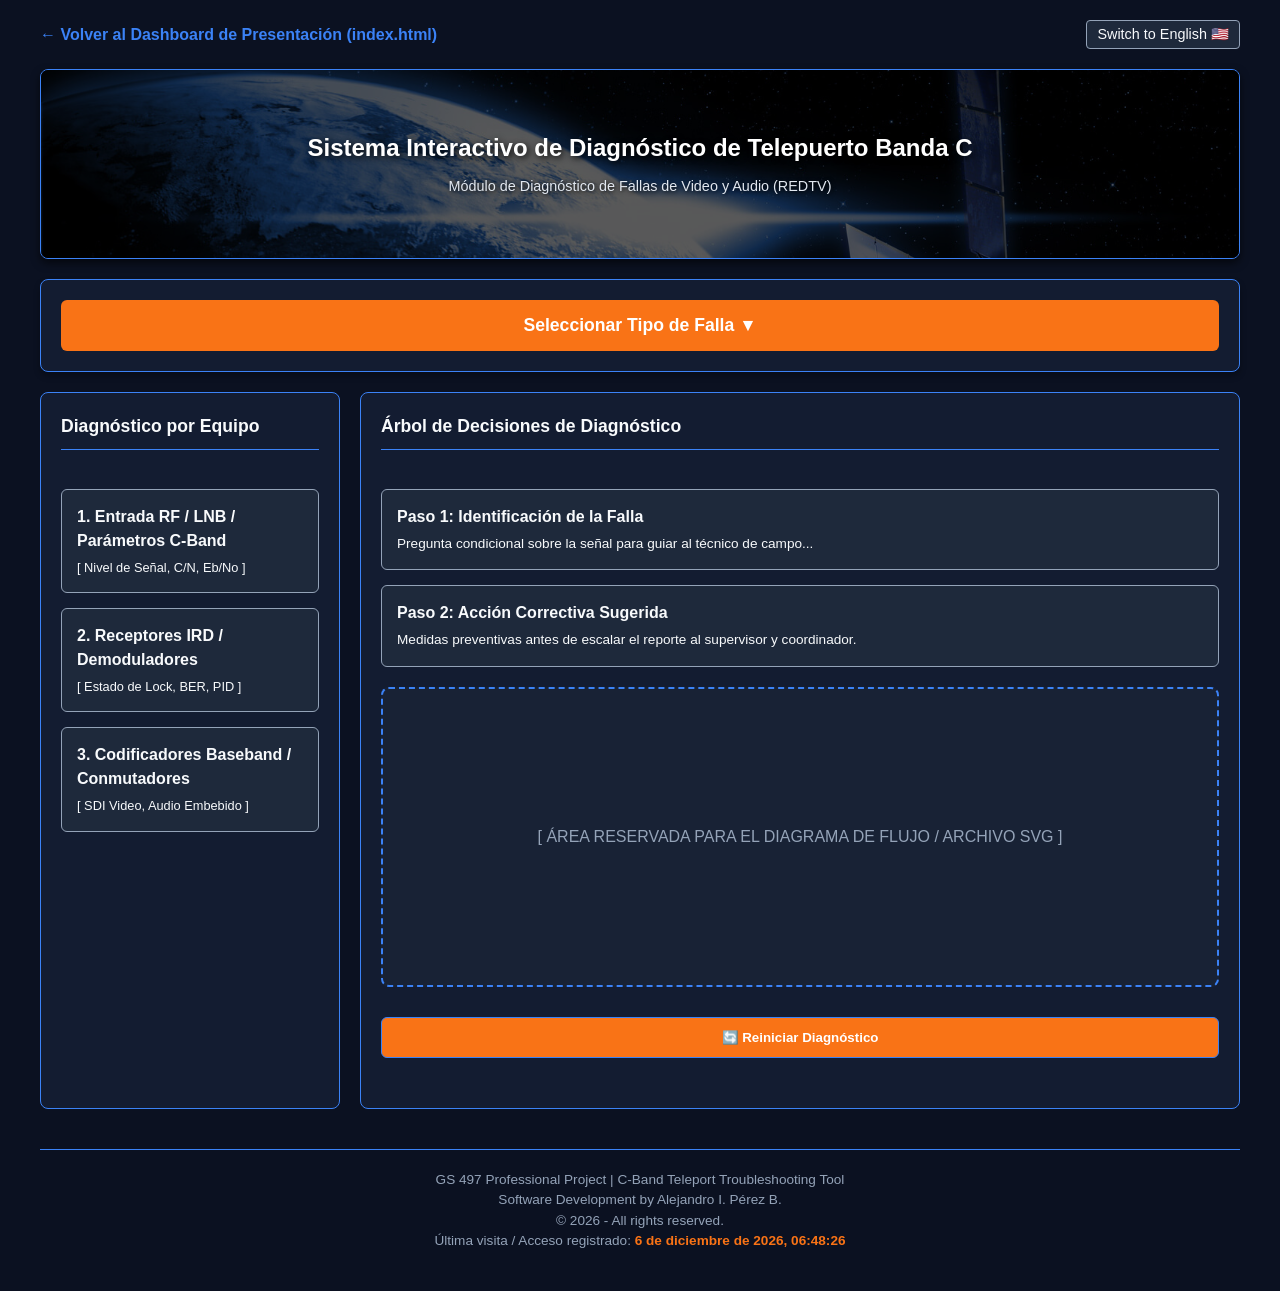
==== commit 69890ae7: "fix: correct absolute paths for CSS and assets" ====
--- a/index.html
+++ b/index.html
@@ -4,7 +4,7 @@
     <meta charset="UTF-8" />
     <meta name="viewport" content="width=device-width, initial-scale=1.0" />
     <title>Wireframe / Skeleton Layout — C-Band Teleport Webpage</title>
-    <link rel="stylesheet" href="./src/css/indexstyle.css" />
+    <link rel="stylesheet" href="/src/css/indexstyle.css" />
   </head>
   <body>
     <div class="wireframe-container">
@@ -25,7 +25,7 @@
       <header>
         <!-- Imagen insertada en el HTML -->
         <img
-          src="public/assets/images/imagen-satelital.jpg"
+          src="/public/assets/images/imagen-satelital.jpg"
           alt="Satélite y Tierra"
           class="imagen-fondo-header"
         />
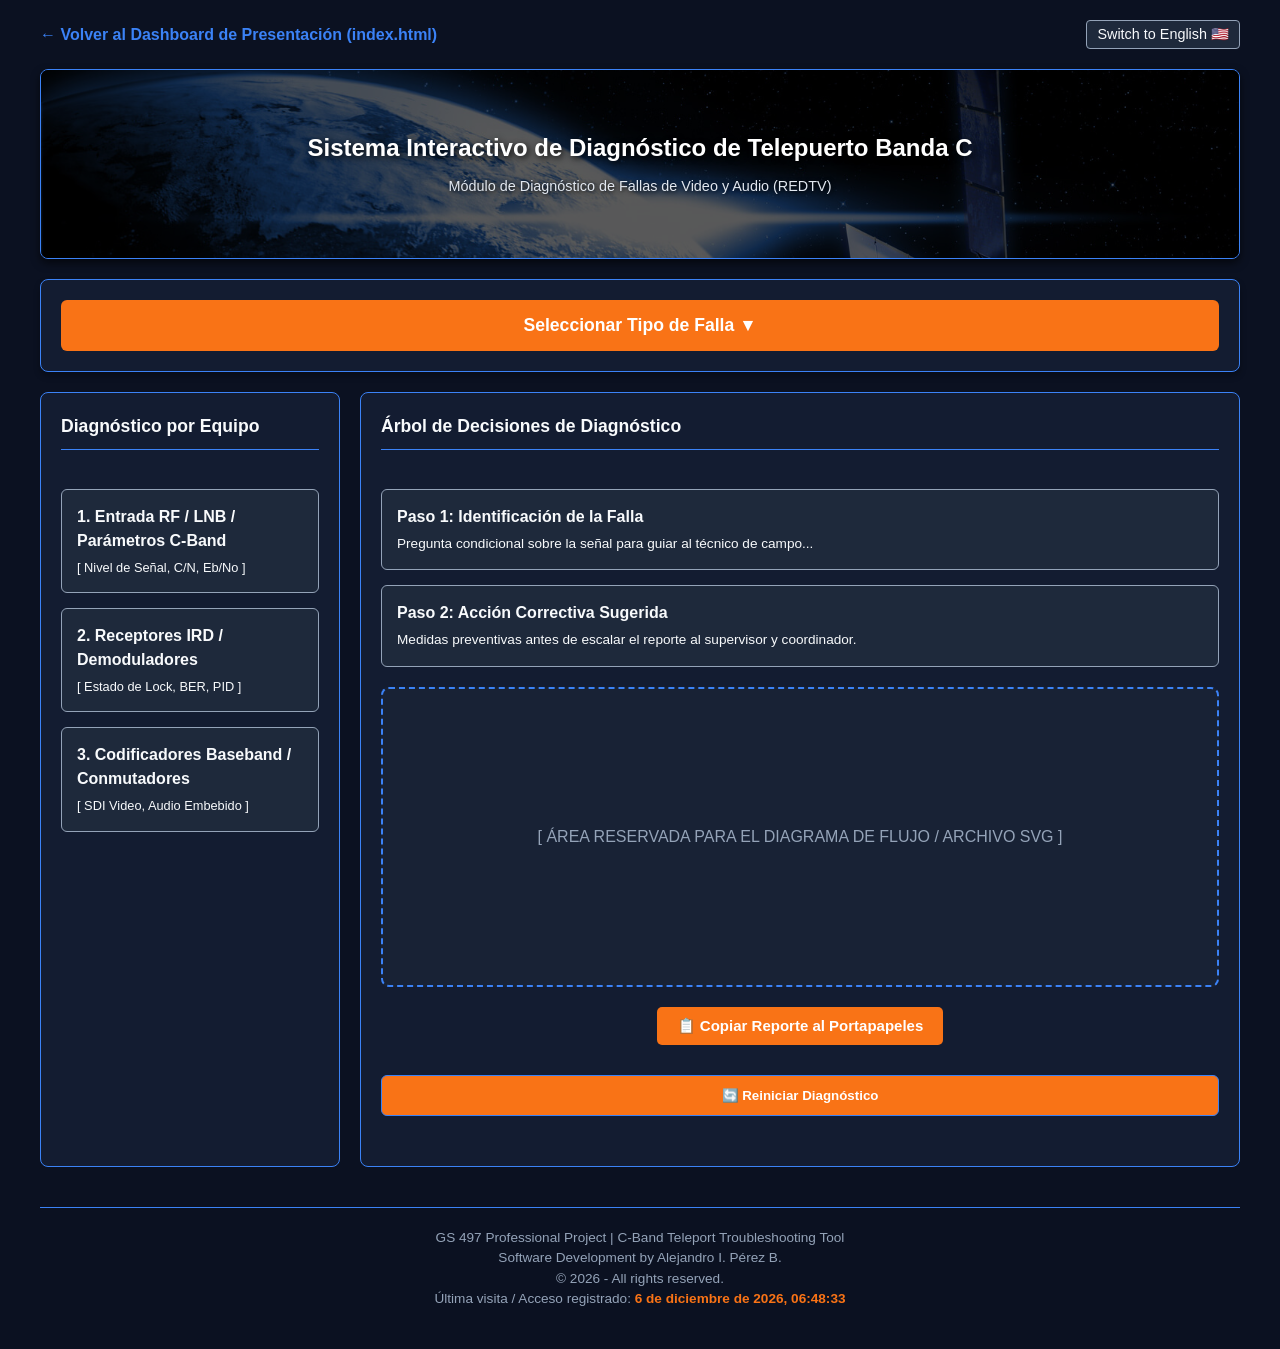
==== commit a2ae1f48: "feat: add bilingual support to copy report feature" ====
--- a/index.html
+++ b/index.html
@@ -4,7 +4,7 @@
     <meta charset="UTF-8" />
     <meta name="viewport" content="width=device-width, initial-scale=1.0" />
     <title>Wireframe / Skeleton Layout — C-Band Teleport Webpage</title>
-    <link rel="stylesheet" href="/src/css/indexstyle.css" />
+    <link rel="stylesheet" href="src/css/indexstyle.css" />
   </head>
   <body>
     <div class="wireframe-container">
@@ -25,7 +25,7 @@
       <header>
         <!-- Imagen insertada en el HTML -->
         <img
-          src="/public/assets/images/imagen-satelital.jpg"
+          src="public/assets/images/imagen-satelital.jpg"
           alt="Satélite y Tierra"
           class="imagen-fondo-header"
         />
@@ -300,11 +300,51 @@
               "
             />
           </div>
+          <div
+            class="report-action-container"
+            style="margin-top: 20px; text-align: center"
+          >
+            <button
+              id="copy-report-btn"
+              class="btn-primary"
+              style="
+                padding: 10px 20px;
+                background-color: var(--naranja-boton, #f07316);
+                color: white;
+                border: none;
+                border-radius: 5px;
+                cursor: pointer;
+                font-weight: bold;
+              "
+              data-es="📋 Copiar Reporte al Portapapeles"
+              data-en="📋 Copy Report to Clipboard"
+            >
+              📋 Copiar Reporte al Portapapeles
+            </button>
+            <span
+              id="copy-feedback"
+              style="
+                margin-left: 10px;
+                font-size: 0.9rem;
+                color: #4ade80;
+                display: none;
+              "
+              data-es="¡Reporte copiado!"
+              data-en="Report copied!"
+              >¡Reporte copiado!</span
+            >
+          </div>
           <div class="action-panel">
             <button
               id="reset-btn"
               class="menu-btn"
-              style="background-color: var(--naranja-boton, #ff7a00); color: white; font-weight: bold; width: 100%; padding: 12px;"
+              style="
+                background-color: var(--naranja-boton, #ff7a00);
+                color: white;
+                font-weight: bold;
+                width: 100%;
+                padding: 12px;
+              "
               onclick="resetDiagnosis()"
               data-es="🔄 Reiniciar Diagnóstico"
               data-en="🔄 Reset Diagnosis"
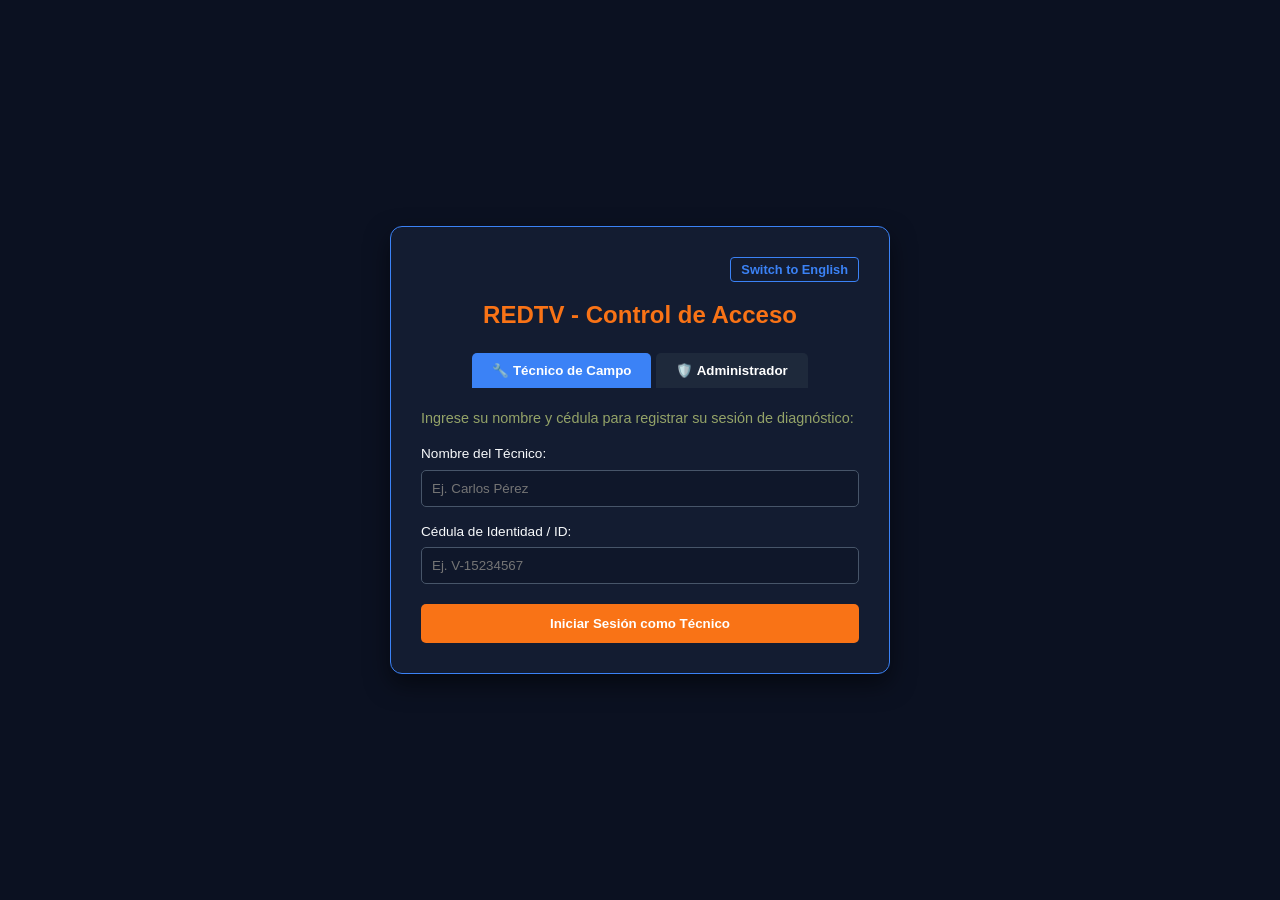
==== commit 3fe247fa: "feat: add secure authentication and technician validation whitelist" ====
--- a/index.html
+++ b/index.html
@@ -3,517 +3,367 @@
   <head>
     <meta charset="UTF-8" />
     <meta name="viewport" content="width=device-width, initial-scale=1.0" />
-    <title>Wireframe / Skeleton Layout — C-Band Teleport Webpage</title>
-    <link rel="stylesheet" href="src/css/indexstyle.css" />
+    <title
+      data-es="Acceso Seguro - Telepuerto Banda C"
+      data-en="Secure Access - C-Band Teleport"
+    >
+      Acceso Seguro - Telepuerto Banda C
+    </title>
+    <link rel="stylesheet" href="./src/css/indexstyle.css" />
+    <style>
+      .login-box {
+        display: none;
+      }
+      .login-box.active {
+        display: block;
+      }
+      .tab-btn {
+        background: #1e293b;
+        color: white;
+        border: none;
+        padding: 10px 20px;
+        cursor: pointer;
+        border-radius: 5px 5px 0 0;
+        font-weight: bold;
+      }
+      .tab-btn.active {
+        background: var(--azul-interfaz, #3b82f6);
+      }
+    </style>
   </head>
-  <body>
-    <div class="wireframe-container">
-      <!-- Barra Superior: Enlace y Botón Conmutador de Idioma -->
-      <div class="top-bar">
-        <a
-          href="./index.html"
-          class="back-link"
-          data-es="&larr; Volver al Dashboard de Presentación (index.html)"
-          data-en="&larr; Back to Presentation Dashboard (index.html)"
-          >&larr; Volver al Dashboard de Presentación (index.html)</a
-        >
-
-        <button id="lang-toggle" class="lang-btn">Switch to English 🇺🇸</button>
+  <body
+    style="
+      background-color: var(--bg-body, #0b1121);
+      color: var(--texto-principal, #f8fafc);
+      font-family: &quot;Segoe UI&quot;, Tahoma, Geneva, Verdana, sans-serif;
+      margin: 0;
+      padding: 20px;
+      display: flex;
+      justify-content: center;
+      align-items: center;
+      min-height: 100vh;
+    "
+  >
+    <div
+      style="
+        max-width: 500px;
+        width: 100%;
+        padding: 30px;
+        background: var(--bg-tarjeta, #131c31);
+        border-radius: 12px;
+        border: 1px solid var(--azul-interfaz, #3b82f6);
+        box-shadow: 0 10px 25px rgba(0, 0, 0, 0.5);
+      "
+    >
+      <!-- Botón Conmutador de Idioma -->
+      <div style="text-align: right; margin-bottom: 15px">
+        <button
+          id="lang-toggle"
+          style="
+            background: transparent;
+            border: 1px solid var(--azul-interfaz);
+            color: var(--azul-interfaz);
+            padding: 4px 10px;
+            border-radius: 4px;
+            cursor: pointer;
+            font-size: 0.8rem;
+            font-weight: bold;
+          "
+        >
+          Switch to English
+        </button>
       </div>
 
-      <!-- Encabezado Principal -->
-      <header>
-        <!-- Imagen insertada en el HTML -->
-        <img
-          src="public/assets/images/imagen-satelital.jpg"
-          alt="Satélite y Tierra"
-          class="imagen-fondo-header"
-        />
-
-        <!-- Contenedor para el texto por encima de la imagen -->
-        <div class="contenido-header">
-          <h2
-            data-es="Sistema Interactivo de Diagnóstico de Telepuerto Banda C"
-            data-en="C-Band Teleport Interactive Troubleshooting of Video and Audio System"
-          >
-            [ HEADER ] Sistema Interactivo de Diagnóstico de Telepuerto Banda C
-          </h2>
-          <p
-            style="font-size: 0.9rem; margin-top: 5px"
-            data-es="Módulo de Diagnóstico de Fallas de Video y Audio (REDTV)"
-            data-en="Video & Audio Fault Diagnostics Module (REDTV)"
-          >
-            Módulo de Diagnóstico de Fallas de Video y Audio (REDTV)
-          </p>
-        </div>
-      </header>
-
-      <!-- Barra de Navegación / Selector de Fallas Interactivo -->
-      <nav class="dynamic-nav">
-        <!-- Botón Principal -->
+      <h2
+        data-es="REDTV - Control de Acceso"
+        data-en="REDTV - Access Control"
+        style="
+          color: var(--naranja-boton, #f07316);
+          text-align: center;
+          margin-bottom: 20px;
+        "
+      >
+        REDTV - Control de Acceso
+      </h2>
+
+      <!-- Selector de Pestañas de Perfil -->
+      <div
+        style="
+          display: flex;
+          gap: 5px;
+          margin-bottom: 20px;
+          justify-content: center;
+        "
+      >
         <button
-          id="btn-start-selector"
-          class="nav-item main-selector"
-          onclick="toggleMenu('menu-step-1')"
-          data-es="Seleccionar Tipo de Falla ▼"
-          data-en="Select Fault Type ▼"
-        >
-          [ SELECCIONAR ] Seleccionar Tipo de Falla ▼
+          class="tab-btn active"
+          onclick="switchTab('tech')"
+          data-es="🔧 Técnico de Campo"
+          data-en="🔧 Field Technician"
+        >
+          🔧 Técnico de Campo
         </button>
-
-        <!-- Paso 1: Canales o Radios -->
-        <div id="menu-step-1" class="dropdown-menu hidden">
-          <button
-            class="menu-btn"
-            onclick="selectStep('menu-step-2-canales')"
-            data-es="Canales"
-            data-en="Channels"
-          >
-            Canales
-          </button>
-          <button
-            class="menu-btn"
-            onclick="selectStep('menu-step-2-radios')"
-            data-es="Radios"
-            data-en="Radios"
-          >
-            Radios
-          </button>
-        </div>
-
-        <!-- Paso 2 (Canales): Televen, CCS Movie, CCS Documental -->
-        <div id="menu-step-2-canales" class="dropdown-menu hidden">
-          <p
-            class="menu-label"
-            data-es="Seleccione el Canal:"
-            data-en="Select Channel:"
-          >
-            Seleccione el Canal:
-          </p>
-          <button
-            class="menu-btn"
-            onclick="setChannelAndStep('Televen', 'menu-step-3-tipo-senal')"
-            data-es="Televen"
-            data-en="Televen"
-          >
-            Televen
-          </button>
-          <button
-            class="menu-btn"
-            onclick="setChannelAndStep('CCS_Movie', 'menu-step-3-tipo-senal')"
-            data-es="CCS Movie"
-            data-en="CCS Movie"
-          >
-            CCS Movie
-          </button>
-          <button
-            class="menu-btn"
-            onclick="
-              setChannelAndStep('CCS_Documental', 'menu-step-3-tipo-senal')
-            "
-            data-es="CCS Documental"
-            data-en="CCS Documental"
-          >
-            CCS Documental
-          </button>
-        </div>
-
-        <!-- Paso 3: Selección de Tipo de Señal (Video o Audio) -->
-        <div id="menu-step-3-tipo-senal" class="dropdown-menu hidden">
-          <p
-            class="menu-label"
-            data-es="Seleccione el Tipo de Señal:"
-            data-en="Select Signal Type:"
-          >
-            Seleccione el Tipo de Señal:
-          </p>
-          <button
-            class="menu-btn"
-            onclick="setSignalAndStep('Video', 'menu-step-4-plataforma')"
-            data-es="Video"
-            data-en="Video"
-          >
-            Video
-          </button>
-          <button
-            class="menu-btn"
-            onclick="setSignalAndStep('Audio', 'menu-step-4-plataforma')"
-            data-es="Audio"
-            data-en="Audio"
-          >
-            Audio
-          </button>
-        </div>
-
-        <!-- Paso 4: Plataforma (Satelital o Contribución) -> Ejecución Final -->
-        <div id="menu-step-4-plataforma" class="dropdown-menu hidden">
-          <p
-            class="menu-label"
-            data-es="Seleccione la Plataforma:"
-            data-en="Select Platform:"
-          >
-            Seleccione la Plataforma:
-          </p>
-          <button
-            class="menu-btn final-action"
-            onclick="finalizeSelection('Satelital')"
-            data-es="Satelital (Internacional)"
-            data-en="Satellite (International)"
-          >
-            Satelital (Internacional)
-          </button>
-          <button
-            class="menu-btn final-action"
-            onclick="finalizeSelection('Contribucion')"
-            data-es="Contribución (Nacional)"
-            data-en="Contribution (National)"
-          >
-            Contribución (Nacional)
-          </button>
-        </div>
-
-        <!-- Paso 2 (Radios): (Opciones futuras) -->
-        <div id="menu-step-2-radios" class="dropdown-menu hidden">
-          <p
-            data-es="Opciones de Radio en desarrollo..."
-            data-en="Radio options in development..."
-          >
-            Opciones de Radio en desarrollo...
-          </p>
-        </div>
-      </nav>
-
-      <!-- Estructura Principal -->
-      <div class="main-grid">
-        <!-- Panel Izquierdo: Selección de Equipo RF / Baseband -->
-        <aside class="sidebar">
-          <h3 data-es="Diagnóstico por Equipo" data-en="Equipment Diagnostics">
-            [ BARRA LATERAL ] Diagnóstico por Equipo
-          </h3>
-          <br />
-          <div class="wireframe-box">
-            <strong
-              data-es="1. Entrada RF / LNB / Parámetros C-Band"
-              data-en="1. RF Input / LNB / C-Band Parameters"
-              >1. Entrada RF / LNB / Parámetros C-Band</strong
+        <button
+          class="tab-btn"
+          onclick="switchTab('admin')"
+          data-es="🛡️ Administrador"
+          data-en="🛡️ Administrator"
+        >
+          🛡️ Administrador
+        </button>
+      </div>
+
+      <!-- FORMULARIO TÉCNICO -->
+      <div id="tech-box" class="login-box active">
+        <p
+          data-es="Ingrese su nombre y cédula para registrar su sesión de diagnóstico:"
+          data-en="Enter your name and ID to register your diagnostic session:"
+          style="font-size: 0.9rem; color: #94a368; margin-bottom: 15px"
+        >
+          Ingrese su nombre y cédula para registrar su sesión de diagnóstico:
+        </p>
+        <form id="tech-form">
+          <div style="margin-bottom: 15px">
+            <label
+              data-es="Nombre del Técnico:"
+              data-en="Technician Name:"
+              style="display: block; margin-bottom: 5px; font-size: 0.85rem"
+              >Nombre del Técnico:</label
             >
-            <p
-              style="font-size: 0.8rem; margin-top: 5px"
-              data-es="[ Nivel de Señal, C/N, Eb/No ]"
-              data-en="[ Signal Level, C/N, Eb/No ]"
-            >
-              [ Nivel de Señal, C/N, Eb/No ]
-            </p>
-          </div>
-          <div class="wireframe-box">
-            <strong
-              data-es="2. Receptores IRD / Demoduladores"
-              data-en="2. IRD Receivers / Demodulators"
-              >2. Receptores IRD / Demoduladores</strong
-            >
-            <p
-              style="font-size: 0.8rem; margin-top: 5px"
-              data-es="[ Estado de Lock, BER, PID ]"
-              data-en="[ Lock Status, BER, PID ]"
-            >
-              [ Estado de Lock, BER, PID ]
-            </p>
-          </div>
-          <div class="wireframe-box">
-            <strong
-              data-es="3. Codificadores Baseband / Conmutadores"
-              data-en="3. Baseband Encoders / Switches"
-              >3. Codificadores Baseband / Conmutadores</strong
-            >
-            <p
-              style="font-size: 0.8rem; margin-top: 5px"
-              data-es="[ SDI Video, Audio Embebido ]"
-              data-en="[ SDI Video, Embedded Audio ]"
-            >
-              [ SDI Video, Embedded Audio ]
-            </p>
-          </div>
-        </aside>
-
-        <!-- Área Central: Flujo Interactivo de Diagnóstico -->
-        <main class="content-area">
-          <h3
-            data-es="Árbol de Decisiones de Diagnóstico"
-            data-en="Decision Tree Workflow"
-          >
-            [ AREA DE TRABAJO ] Árbol de Decisiones de Diagnóstico
-          </h3>
-          <br />
-          <div class="wireframe-box">
-            <h4
-              data-es="Paso 1: Identificación de la Falla"
-              data-en="Step 1: Fault Identification"
-            >
-              Paso 1: Identificación de la Falla
-            </h4>
-            <p
-              style="font-size: 0.85rem; margin-top: 5px"
-              data-es="Pregunta condicional sobre la señal para guiar al técnico de campo..."
-              data-en="Conditional signal question to guide the field technician..."
-            >
-              Pregunta condicional sobre la señal para guiar al técnico de
-              campo...
-            </p>
-          </div>
-
-          <div class="wireframe-box">
-            <h4
-              data-es="Paso 2: Acción Correctiva Sugerida"
-              data-en="Step 2: Suggested Corrective Action"
-            >
-              Paso 2: Acción Correctiva Sugerida
-            </h4>
-            <p
-              style="font-size: 0.85rem; margin-top: 5px"
-              data-es="Medidas preventivas antes de escalar el reporte al supervisor y coordinador."
-              data-en="Preventive measures prior to escalating issue to supervision."
-            >
-              Medidas preventivas antes de escalar el reporte al supervisor y
-              coordinador.
-            </p>
-          </div>
-
-          <!-- Espacio Reservado para el Diagrama con soporte de Imagen Automática -->
-          <div class="diagram-placeholder">
-            <p
-              id="placeholder-text"
-              data-es="[ ÁREA RESERVADA PARA EL DIAGRAMA DE FLUJO / ARCHIVO SVG ]"
-              data-en="[ RESERVED AREA FOR FLOWCHART DIAGRAM / SVG FILE ]"
-            >
-              [ ÁREA RESERVADA PARA EL DIAGRAMA DE FLUJO / ARCHIVO SVG ]
-            </p>
-            <img
-              id="diagram-image"
-              src=""
-              alt="Diagrama de Canal"
+            <input
+              type="text"
+              id="tech-name"
+              required
+              placeholder="Ej. Carlos Pérez"
               style="
-                display: none;
-                max-width: 100%;
-                height: auto;
-                margin-top: 10px;
-                border-radius: 4px;
+                width: 100%;
+                padding: 10px;
+                border-radius: 5px;
+                border: 1px solid #475569;
+                background: #0f172a;
+                color: white;
               "
             />
           </div>
+          <div style="margin-bottom: 20px">
+            <label
+              data-es="Cédula de Identidad / ID:"
+              data-en="ID Number:"
+              style="display: block; margin-bottom: 5px; font-size: 0.85rem"
+              >Cédula de Identidad / ID:</label
+            >
+            <input
+              type="text"
+              id="tech-id"
+              required
+              placeholder="Ej. V-15234567"
+              style="
+                width: 100%;
+                padding: 10px;
+                border-radius: 5px;
+                border: 1px solid #475569;
+                background: #0f172a;
+                color: white;
+              "
+            />
+          </div>
+          <button
+            type="submit"
+            style="
+              width: 100%;
+              padding: 12px;
+              background: var(--naranja-boton, #f07316);
+              color: white;
+              border: none;
+              border-radius: 5px;
+              font-weight: bold;
+              cursor: pointer;
+            "
+            data-es="Iniciar Sesión como Técnico"
+            data-en="Login as Technician"
+          >
+            Iniciar Sesión como Técnico
+          </button>
+        </form>
+      </div>
+
+      <!-- FORMULARIO ADMINISTRADOR -->
+      <div id="admin-box" class="login-box">
+        <p
+          data-es="Acceso restringido para supervisores y administradores del telepuerto:"
+          data-en="Restricted access for teleport supervisors and administrators:"
+          style="font-size: 0.9rem; color: #94a368; margin-bottom: 15px"
+        >
+          Acceso restringido para supervisores y administradores del telepuerto:
+        </p>
+        <form id="admin-form">
+          <div style="margin-bottom: 15px">
+            <label
+              data-es="Usuario Admin:"
+              data-en="Admin Username:"
+              style="display: block; margin-bottom: 5px; font-size: 0.85rem"
+              >Usuario Admin:</label
+            >
+            <input
+              type="text"
+              id="admin-user"
+              required
+              placeholder="admin_redtv"
+              style="
+                width: 100%;
+                padding: 10px;
+                border-radius: 5px;
+                border: 1px solid #475569;
+                background: #0f172a;
+                color: white;
+              "
+            />
+          </div>
+          <div style="margin-bottom: 20px">
+            <label
+              data-es="Contraseña:"
+              data-en="Password:"
+              style="display: block; margin-bottom: 5px; font-size: 0.85rem"
+              >Contraseña:</label
+            >
+            <input
+              type="password"
+              id="admin-pass"
+              required
+              placeholder="••••••••"
+              style="
+                width: 100%;
+                padding: 10px;
+                border-radius: 5px;
+                border: 1px solid #475569;
+                background: #0f172a;
+                color: white;
+              "
+            />
+          </div>
           <div
-            class="report-action-container"
-            style="margin-top: 20px; text-align: center"
+            id="admin-error"
+            style="
+              color: #f87171;
+              font-size: 0.85rem;
+              margin-bottom: 10px;
+              display: none;
+            "
+            data-es="Credenciales incorrectas."
+            data-en="Invalid credentials."
           >
-            <button
-              id="copy-report-btn"
-              class="btn-primary"
-              style="
-                padding: 10px 20px;
-                background-color: var(--naranja-boton, #f07316);
-                color: white;
-                border: none;
-                border-radius: 5px;
-                cursor: pointer;
-                font-weight: bold;
-              "
-              data-es="📋 Copiar Reporte al Portapapeles"
-              data-en="📋 Copy Report to Clipboard"
-            >
-              📋 Copiar Reporte al Portapapeles
-            </button>
-            <span
-              id="copy-feedback"
-              style="
-                margin-left: 10px;
-                font-size: 0.9rem;
-                color: #4ade80;
-                display: none;
-              "
-              data-es="¡Reporte copiado!"
-              data-en="Report copied!"
-              >¡Reporte copiado!</span
-            >
-          </div>
-          <div class="action-panel">
-            <button
-              id="reset-btn"
-              class="menu-btn"
-              style="
-                background-color: var(--naranja-boton, #ff7a00);
-                color: white;
-                font-weight: bold;
-                width: 100%;
-                padding: 12px;
-              "
-              onclick="resetDiagnosis()"
-              data-es="🔄 Reiniciar Diagnóstico"
-              data-en="🔄 Reset Diagnosis"
-            >
-              🔄 Reiniciar Diagnóstico
-            </button>
-          </div>
-        </main>
+            Credenciales incorrectas.
+          </div>
+          <button
+            type="submit"
+            style="
+              width: 100%;
+              padding: 12px;
+              background: var(--azul-interfaz, #3b82f6);
+              color: white;
+              border: none;
+              border-radius: 5px;
+              font-weight: bold;
+              cursor: pointer;
+            "
+            data-es="Acceder al Panel Gerencial"
+            data-en="Access Management Panel"
+          >
+            Acceder al Panel Gerencial
+          </button>
+        </form>
       </div>
-
-      <!-- Pie de Página -->
-      <footer>
-        <div class="footer">
-          <p>
-            GS 497 Professional Project | C-Band Teleport Troubleshooting Tool
-          </p>
-          <p>Software Development by Alejandro I. Pérez B.</p>
-          <p>&copy; 2026 - All rights reserved.</p>
-          <p>
-            Última visita / Acceso registrado:
-            <span id="live-clock">Cargando fecha y hora...</span>
-          </p>
-        </div>
-      </footer>
     </div>
 
-    <!-- Script de Lógica Interactiva, Bilingüe y de Diccionario de Imágenes -->
+    <!-- Script de Autenticación e Idioma -->
     <script>
-      function updateClock() {
-        const now = new Date();
-        const options = {
-          year: "numeric",
-          month: "long",
-          day: "numeric",
-          hour: "2-digit",
-          minute: "2-digit",
-          second: "2-digit",
-        };
-        document.getElementById("live-clock").innerText =
-          now.toLocaleDateString("es-ES", options);
-      }
-      updateClock();
-      setInterval(updateClock, 1000);
-      const toggleBtn = document.getElementById("lang-toggle");
-      let currentLang = localStorage.getItem("appLanguage") || "es";
-
-      // Variables temporales para rastrear la selección actual
-      let selectedChannel = "";
-      let selectedSignal = "";
-
-      // Diccionario de imágenes asociadas a cada combinación única
-      const diagramImages = {
-        Televen_Video_Contribucion: "public/assets/images/televen.jpeg",
-        Televen_Audio_Contribucion: "public/assets/images/televen.jpeg",
-
-        CCS_Movie_Video_Contribucion: "public/assets/images/ccsmovie.jpeg",
-        CCS_Movie_Audio_Contribucion: "public/assets/images/ccsmovie.jpeg",
-
-        CCS_Documental_Video_Contribucion:
-          "public/assets/images/ccsdocumental.jpeg",
-        CCS_Documental_Audio_Contribucion:
-          "public/assets/images/ccsdocumental.jpeg",
-      };
-
-      // 1. Lógica Bilingüe
-      function updateLanguage(lang) {
-        const translatableElements =
-          document.querySelectorAll("[data-es][data-en]");
-        translatableElements.forEach((el) => {
-          el.innerHTML = el.getAttribute(`data-${lang}`);
+      function switchTab(role) {
+        document
+          .querySelectorAll(".tab-btn")
+          .forEach((btn) => btn.classList.remove("active"));
+        document
+          .querySelectorAll(".login-box")
+          .forEach((box) => box.classList.remove("active"));
+
+        if (role === "tech") {
+          event.currentTarget.classList.add("active");
+          document.getElementById("tech-box").classList.add("active");
+        } else {
+          event.currentTarget.classList.add("active");
+          document.getElementById("admin-box").classList.add("active");
+        }
+      }
+
+      // Base de datos simulada de técnicos autorizados de REDTV (Cédula y Nombre)
+      const authorizedTechnicians = [
+        { id: "V-10200201", name: "Alejandro Pérez" },
+        { id: "V-10200202", name: "Juan Gamargo" },
+        { id: "V-10200203", name: "Luis Gomez" },
+        { id: "V-10200204", name: "Dircson Arrae" },
+        { id: "V-10200205", name: "Jean Zabaleta" },
+        { id: "V-10200206", name: "Elvis Vasquez" },
+        { id: "V-10200207", name: "Daniel Ojeda" },
+        { id: "V-10200208", name: "Veruska Gonzalez" },
+      ];
+
+      // Registro y validación segura del Técnico
+      document.getElementById("tech-form").addEventListener("submit", (e) => {
+        e.preventDefault();
+        const inputName = document.getElementById("tech-name").value.trim();
+        const inputId = document.getElementById("tech-id").value.trim();
+
+        // Verificamos si la cédula ingresada se encuentra en la lista de autorizados
+        const technicianFound = authorizedTechnicians.find(
+          (tech) => tech.id.toLowerCase() === inputId.toLowerCase(),
+        );
+
+        if (technicianFound) {
+          // Validación exitosa: Guardamos los datos verificados en el navegador
+          localStorage.setItem("redtv_user_type", "technician");
+          localStorage.setItem("redtv_user_name", technicianFound.name);
+          localStorage.setItem("redtv_user_id", technicianFound.id);
+          localStorage.setItem("redtv_login_time", new Date().toLocaleString());
+
+          // Redirige a la página de diagnóstico de los técnicos
+          window.location.href = "diagnostic.html";
+        } else {
+          // Si la cédula no está registrada, denegamos el acceso
+          alert(
+            "Acceso denegado: La Cédula ingresada no está registrada en el sistema de personal activo de REDTV.",
+          );
+        }
+      });
+
+      // Validación de sesión del Administrador
+      document.getElementById("admin-form").addEventListener("submit", (e) => {
+        e.preventDefault();
+        const user = document.getElementById("admin-user").value;
+        const pass = document.getElementById("admin-pass").value;
+
+        // Credenciales de demostración seguras para el proyecto
+        if (user === "admin" && pass === "redtv2026") {
+          localStorage.setItem("redtv_user_type", "admin");
+          localStorage.setItem("redtv_user_name", "Administrador General");
+          localStorage.setItem("redtv_login_time", new Date().toLocaleString());
+          window.location.href = "admin-dashboard.html";
+        } else {
+          document.getElementById("admin-error").style.display = "block";
+        }
+      });
+
+      // Lógica bilingüe
+      const langToggleBtn = document.getElementById("lang-toggle");
+      langToggleBtn.addEventListener("click", () => {
+        const currentLang = document.documentElement.lang;
+        const newLang = currentLang === "es" ? "en" : "es";
+        document.documentElement.lang = newLang;
+
+        document.querySelectorAll("[data-es]").forEach((el) => {
+          el.innerText = el.getAttribute(`data-${newLang}`);
         });
-
-        if (lang === "es") {
-          toggleBtn.textContent = "Switch to English 🇺🇸";
-        } else {
-          toggleBtn.textContent = "Cambiar a Español 🇻🇪";
-        }
-        localStorage.setItem("appLanguage", lang);
-      }
-
-      toggleBtn.addEventListener("click", () => {
-        currentLang = currentLang === "es" ? "en" : "es";
-        updateLanguage(currentLang);
+        langToggleBtn.innerText =
+          newLang === "es" ? "Switch to English" : "Cambiar a Español";
       });
-
-      // 2. Lógica del Árbol Interactivo
-      function hideAllMenus() {
-        const menus = document.querySelectorAll(".dropdown-menu");
-        menus.forEach((menu) => menu.classList.add("hidden"));
-      }
-
-      function toggleMenu(menuId) {
-        const menu = document.getElementById(menuId);
-        if (menu.classList.contains("hidden")) {
-          hideAllMenus();
-          menu.classList.remove("hidden");
-        } else {
-          hideAllMenus();
-        }
-      }
-
-      function selectStep(nextMenuId) {
-        hideAllMenus();
-        document.getElementById(nextMenuId).classList.remove("hidden");
-        updateLanguage(currentLang);
-      }
-
-      function setChannelAndStep(channelName, nextMenuId) {
-        selectedChannel = channelName;
-        selectStep(nextMenuId);
-      }
-
-      function setSignalAndStep(signalName, nextMenuId) {
-        selectedSignal = signalName;
-        selectStep(nextMenuId);
-      }
-
-      function finalizeSelection(platformName) {
-        hideAllMenus();
-
-        const key = `${selectedChannel}_${selectedSignal}_${platformName}`;
-        const imagePath = diagramImages[key];
-        const diagramDiv = document.querySelector(".diagram-placeholder");
-        const placeholderText = document.getElementById("placeholder-text");
-        const diagramImage = document.getElementById("diagram-image");
-
-        const titleText =
-          currentLang === "es" ? "Diagrama Solicitado:" : "Requested Diagram:";
-
-        if (imagePath) {
-          placeholderText.innerHTML = `<span style="color: var(--naranja-boton); font-size: 1.1rem;">${titleText}<br/><b>${selectedChannel} - ${selectedSignal} (${platformName})</b></span>`;
-          diagramImage.src = imagePath;
-          diagramImage.style.display = "block";
-        } else {
-          placeholderText.innerHTML = `<span style="color: var(--naranja-boton); font-size: 1.1rem;">${titleText}<br/><b>${selectedChannel} - ${selectedSignal} (${platformName})</b></span><br/><br/>[ Imagen pendiente de asociar en la ruta: ${key} ]`;
-          diagramImage.style.display = "none";
-        }
-
-        diagramDiv.style.borderColor = "var(--naranja-boton)";
-      }
-
-      // Inicialización al cargar la página
-      updateLanguage(currentLang);
-      // Función para reiniciar el diagnóstico
-      function resetDiagnosis() {
-        selectedChannel = "";
-        selectedSignal = "";
-        hideAllMenus();
-
-        const placeholderText = document.getElementById("placeholder-text");
-        const diagramImage = document.getElementById("diagram-image");
-        const diagramDiv = document.querySelector(".diagram-placeholder");
-
-        // Restaurar textos originales con soporte bilingüe
-        placeholderText.setAttribute(
-          "data-es",
-          "[ ÁREA RESERVADA PARA EL DIAGRAMA DE FLUJO / ARCHIVO SVG ]",
-        );
-        placeholderText.setAttribute(
-          "data-en",
-          "[ RESERVED AREA FOR FLOWCHART DIAGRAM / SVG FILE ]",
-        );
-
-        diagramImage.style.display = "none";
-        diagramImage.src = "";
-        diagramDiv.style.borderColor = "";
-
-        updateLanguage(currentLang);
-      }
     </script>
   </body>
 </html>
